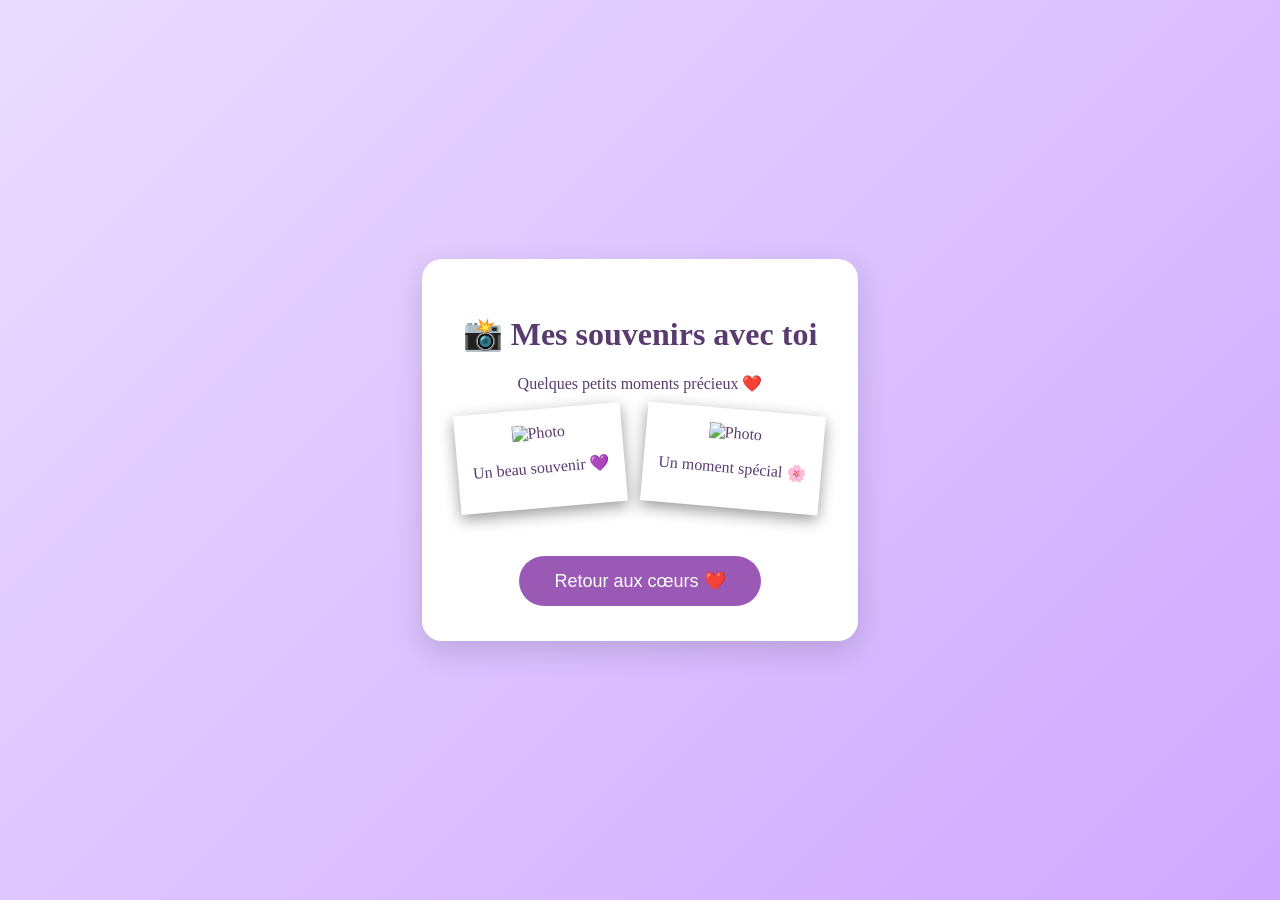
==== gallery.html @ b82ee3a3 "Create gallery.html" ====
<!DOCTYPE html>
<html lang="fr">

<head>

<meta charset="UTF-8">
<meta name="viewport" content="width=device-width, initial-scale=1.0">

<title>Mes souvenirs 📸</title>

<link rel="stylesheet" href="style.css">

</head>


<body>


<div class="page">


<div class="letter">


<h1>
📸 Mes souvenirs avec toi
</h1>


<p>
Quelques petits moments précieux ❤️
</p>


<div style="
display:flex;
gap:20px;
justify-content:center;
flex-wrap:wrap;
">


<div style="
background:white;
padding:15px;
box-shadow:0 5px 15px #999;
transform:rotate(-5deg);
">

<img 
src="https://via.placeholder.com/200"
alt="Photo"
width="200">

<p>
Un beau souvenir 💜
</p>

</div>



<div style="
background:white;
padding:15px;
box-shadow:0 5px 15px #999;
transform:rotate(5deg);
">

<img 
src="https://via.placeholder.com/200"
alt="Photo"
width="200">

<p>
Un moment spécial 🌸
</p>

</div>



</div>


<br>


<button onclick="retour()">
Retour aux cœurs ❤️
</button>


</div>


</div>



<script>

function retour(){

window.location.href="menu.html";

}

</script>



</body>

</html>
---- style.css ----
* {
    box-sizing: border-box;
}

body {
    margin: 0;
    font-family: Georgia, serif;
    background: linear-gradient(135deg, #eadcff, #cfa8ff);
    min-height: 100vh;
    overflow-x: hidden;
    color: #5a3b70;
}

.page {
    min-height: 100vh;
    display: flex;
    justify-content: center;
    align-items: center;
    flex-direction: column;
    text-align: center;
    padding: 20px;
}

/* Sparkles background */
.sparkle {
    position: fixed;
    width: 8px;
    height: 8px;
    background: #fff7d6;
    border-radius: 50%;
    animation: sparkle 3s infinite;
}

@keyframes sparkle {
    0%,100% {
        opacity: 0.2;
        transform: scale(1);
    }
    50% {
        opacity: 1;
        transform: scale(1.8);
    }
}

/* Envelope */
.envelope {
    width: 260px;
    height: 170px;
    background: linear-gradient(#f7d774, #d9a92e);
    position: relative;
    border-radius: 12px;
    box-shadow: 0 15px 30px rgba(0,0,0,.2);
    animation: drop 2s ease;
}

@keyframes drop {
    from {
        transform: translateY(-500px);
    }
    to {
        transform: translateY(0);
    }
}

.flap {
    position: absolute;
    top: 0;
    width: 0;
    height: 0;
    border-left: 130px solid transparent;
    border-right: 130px solid transparent;
    border-top: 90px solid #ffe69a;
    transform-origin: top;
}

.seal {
    position: absolute;
    top: 70px;
    left: 105px;
    width: 50px;
    height: 50px;
    background: #c94c7c;
    border-radius: 50%;
    color: white;
    display: flex;
    justify-content: center;
    align-items: center;
    font-size: 25px;
}

/* Teddy */
.teddy {
    font-size: 80px;
    animation: bounce 2s infinite;
}

@keyframes bounce {
    50% {
        transform: translateY(-15px);
    }
}

/* Buttons */
button {
    margin-top: 30px;
    padding: 14px 35px;
    border: none;
    border-radius: 40px;
    background: #9b59b6;
    color: white;
    font-size: 18px;
    cursor: pointer;
}

button:hover {
    background: #7d3c98;
}

/* Letter */
.letter {
    background: white;
    max-width: 500px;
    padding: 35px;
    border-radius: 20px;
    box-shadow: 0 10px 30px rgba(0,0,0,.15);
    animation: openLetter 2s;
}

@keyframes openLetter {
    from {
        opacity:0;
        transform: translateY(50px);
    }
    to {
        opacity:1;
        transform: translateY(0);
    }
}
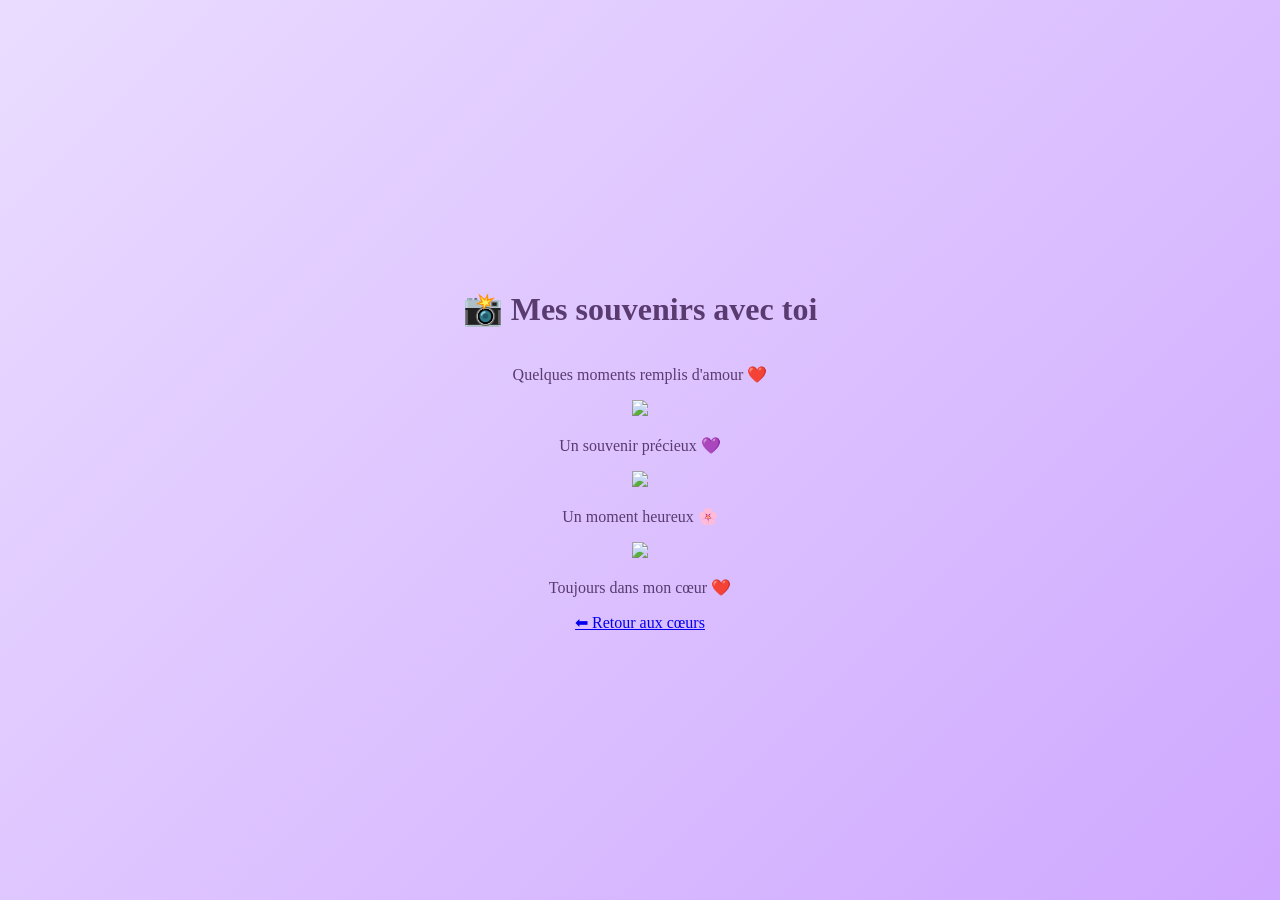
==== commit 920bd0ac: "Update gallery.html" ====
--- a/gallery.html
+++ b/gallery.html
@@ -19,77 +19,51 @@
 <div class="page">
 
 
-<div class="letter">
-
-
 <h1>
 📸 Mes souvenirs avec toi
 </h1>
 
 
 <p>
-Quelques petits moments précieux ❤️
+Quelques moments remplis d'amour ❤️
 </p>
 
 
-<div style="
-display:flex;
-gap:20px;
-justify-content:center;
-flex-wrap:wrap;
-">
+
+<div class="gallery">
 
 
-<div style="
-background:white;
-padding:15px;
-box-shadow:0 5px 15px #999;
-transform:rotate(-5deg);
-">
+<div class="photo-card rotate-left">
 
-<img 
-src="https://via.placeholder.com/200"
-alt="Photo"
-width="200">
+<img src="https://via.placeholder.com/250">
 
 <p>
-Un beau souvenir 💜
+Un souvenir précieux 💜
 </p>
 
 </div>
 
 
 
-<div style="
-background:white;
-padding:15px;
-box-shadow:0 5px 15px #999;
-transform:rotate(5deg);
-">
+<div class="photo-card">
 
-<img 
-src="https://via.placeholder.com/200"
-alt="Photo"
-width="200">
+<img src="https://via.placeholder.com/250">
 
 <p>
-Un moment spécial 🌸
+Un moment heureux 🌸
 </p>
 
 </div>
 
 
 
-</div>
+<div class="photo-card rotate-right">
 
+<img src="https://via.placeholder.com/250">
 
-<br>
-
-
-<button onclick="retour()">
-Retour aux cœurs ❤️
-</button>
-
+<p>
+Toujours dans mon cœur ❤️
+</p>
 
 </div>
 
@@ -98,15 +72,12 @@
 
 
 
-<script>
+<a href="menu.html" class="back-button">
+⬅ Retour aux cœurs
+</a>
 
-function retour(){
 
-window.location.href="menu.html";
-
-}
-
-</script>
+</div>
 
 
 
--- a/style.css
+++ b/style.css
@@ -134,5 +134,149 @@
     to {
         opacity:1;
         transform: translateY(0);
-    }
-}
+        /* Heart menu animation */
+.heart-button {
+    font-size: 70px;
+    background: transparent;
+    animation: heartBeat 1.5s infinite;
+    cursor: pointer;
+    border: none;
+}
+
+.heart-button:hover {
+    transform: scale(1.2);
+}
+
+
+@keyframes heartBeat {
+
+    0%,100% {
+        transform: scale(1);
+    }
+
+    50% {
+        transform: scale(1.15);
+    }
+
+}
+
+
+/* Soft fade when pages open */
+.page {
+    animation: pageFade 1.5s ease;
+}
+
+
+@keyframes pageFade {
+
+    from {
+        opacity:0;
+        transform: translateY(20px);
+    }
+
+    to {
+        opacity:1;
+        transform: translateY(0);
+    }
+
+}
+
+
+/* Back button */
+.back-button {
+    background:#d63384;
+    color:white;
+    padding:12px 25px;
+    border-radius:30px;
+    text-decoration:none;
+    display:inline-block;
+    margin-top:25px;
+}
+    }
+}w
+.inside-letter {
+    display:none;
+    position:absolute;
+    background:white;
+    width:200px;
+    height:130px;
+    top:-80px;
+    left:30px;
+    border-radius:10px;
+    animation: letterRise 1.5s ease;
+    display:none;
+    justify-content:center;
+    align-items:center;
+    font-size:50px;
+}
+
+
+.envelope.open .flap {
+    transform:rotateX(180deg);
+}
+
+
+.flap {
+    transition:1s;
+}
+
+
+@keyframes letterRise {
+
+    from {
+        transform:translateY(40px);
+        opacity:0;
+    }
+
+    to {
+        transform:translateY(0);
+        opacity:1
+        .password-box {
+
+background:white;
+border-radius:30px;
+padding:30px;
+display:flex;
+gap:30px;
+align-items:center;
+box-shadow:0 15px 40px rgba(0,0,0,.2);
+animation:pageFade 1.5s;
+
+}
+
+
+.password-image {
+
+font-size:90px;
+background:#eadcff;
+padding:30px;
+border-radius:30px;
+
+}
+
+
+.password-content input {
+
+padding:15px;
+border-radius:30px;
+border:2px solid #d9a92e;
+font-size:18px;
+text-align:center;
+width:200px;
+
+}
+
+
+@media(max-width:600px){
+
+.password-box{
+
+flex-direction:column;
+
+}
+
+}
+    }
+
+}
+w
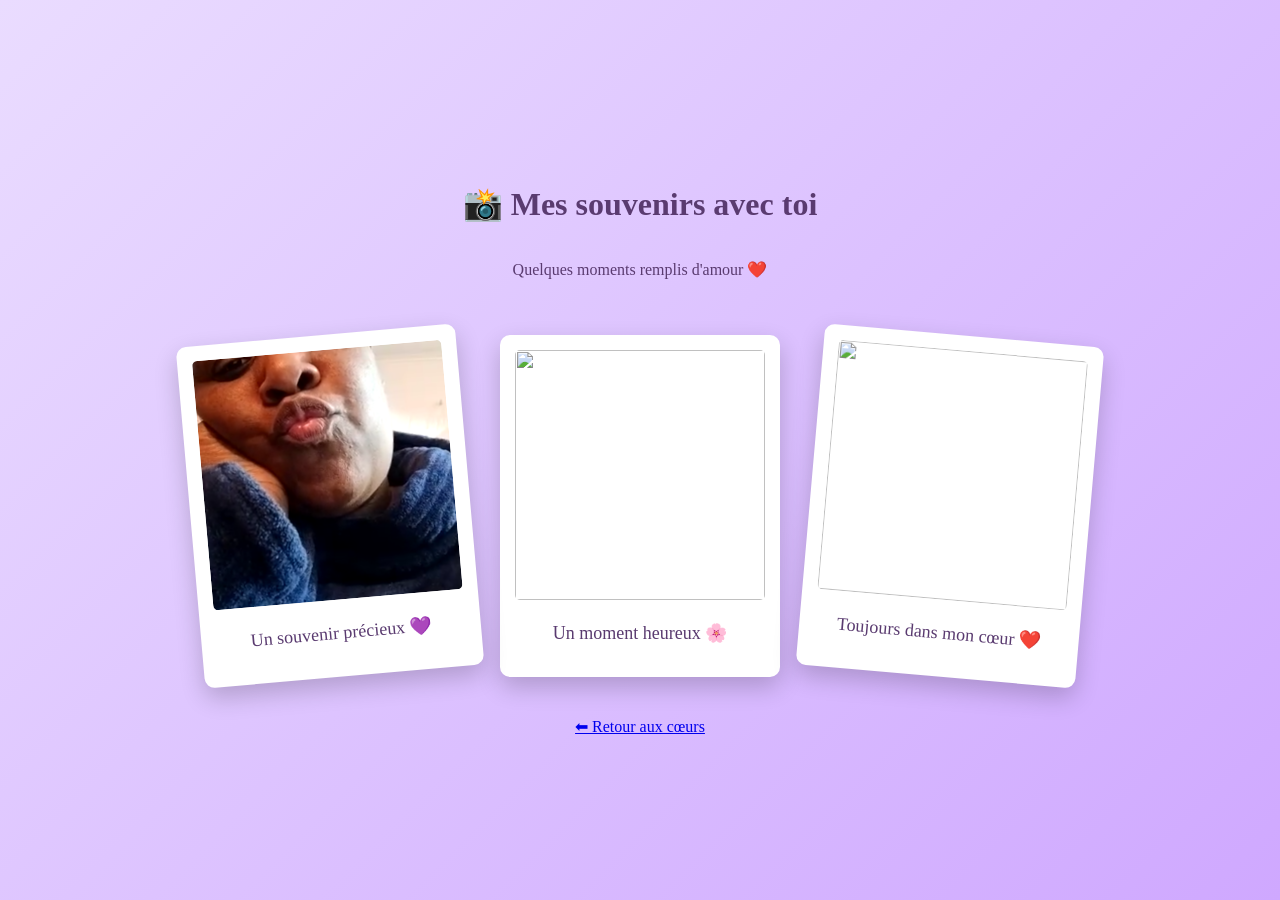
==== commit fc65a737: "Update gallery.html" ====
--- a/gallery.html
+++ b/gallery.html
@@ -35,7 +35,7 @@
 
 <div class="photo-card rotate-left">
 
-<img src="https://via.placeholder.com/250">
+<img src="Screenshot_20260303-183805.WhatsApp_Original.png">
 
 <p>
 Un souvenir précieux 💜
@@ -47,7 +47,7 @@
 
 <div class="photo-card">
 
-<img src="https://via.placeholder.com/250">
+<img src="">
 
 <p>
 Un moment heureux 🌸
@@ -59,7 +59,7 @@
 
 <div class="photo-card rotate-right">
 
-<img src="https://via.placeholder.com/250">
+<img src="">
 
 <p>
 Toujours dans mon cœur ❤️
--- a/style.css
+++ b/style.css
@@ -272,6 +272,7 @@
 .password-box{
 
 flex-direction:column;
+    
 
 }
 
@@ -280,3 +281,285 @@
 
 }
 w
+.welcome-card {
+
+background:white;
+padding:45px;
+border-radius:35px;
+box-shadow:0 15px 40px rgba(0,0,0,.2);
+animation:welcome 2s ease;
+
+}
+
+
+.welcome-card h1 {
+
+font-size:45px;
+color:#9b59b6;
+
+}
+
+
+.big-heart {
+
+font-size:100px;
+animation:heartBeat 1.5s infinite;
+
+}
+
+
+@keyframes welcome {
+
+from {
+
+opacity:0;
+transform:scale(.7);
+
+}
+
+to {
+
+opacity:1;
+transform:scale(1);
+
+}
+
+}
+.hearts {
+
+display:flex;
+gap:40px;
+justify-content:center;
+flex-wrap:wrap;
+margin-top:40px;
+
+}
+
+
+.heart-card {
+
+font-size:90px;
+cursor:pointer;
+display:flex;
+flex-direction:column;
+align-items:center;
+animation:heartFloat 2s infinite;
+
+transition:.4s;
+
+}
+
+
+.heart-card span {
+
+font-size:18px;
+color:#7d3c98;
+margin-top:10px;
+
+}
+
+
+.heart-card:hover {
+
+transform:scale(1.25);
+
+}
+
+
+@keyframes heartFloat {
+
+0%,100%{
+
+transform:translateY(0);
+
+}
+
+50%{
+
+transform:translateY(-15px);
+
+}
+
+}
+.small-envelope {
+
+width:260px;
+height:170px;
+background:#f4c542;
+border-radius:15px;
+position:relative;
+box-shadow:0 15px 30px rgba(0,0,0,.2);
+margin:30px;
+
+}
+
+
+.small-flap {
+
+position:absolute;
+width:0;
+height:0;
+border-left:130px solid transparent;
+border-right:130px solid transparent;
+border-top:90px solid #ffe69a;
+transition:1s;
+transform-origin:top;
+
+}
+
+
+.small-seal {
+
+position:absolute;
+top:70px;
+left:105px;
+font-size:40px;
+
+}
+
+
+.opened .small-flap {
+
+transform:rotateX(180deg);
+
+}
+
+
+
+.hidden-letter {
+
+opacity:0;
+transform:translateY(50px);
+transition:1.5s;
+
+}
+
+
+.show-letter {
+
+opacity:1;
+transform:translateY(0);
+
+}
+.gallery {
+
+display:flex;
+gap:30px;
+justify-content:center;
+flex-wrap:wrap;
+margin:40px;
+
+}
+
+
+
+.photo-card {
+
+background:white;
+padding:15px;
+border-radius:10px;
+box-shadow:0 10px 25px rgba(0,0,0,.2);
+animation:photoAppear 1.5s;
+}
+
+
+
+.photo-card img {
+
+width:250px;
+height:250px;
+object-fit:cover;
+border-radius:5px;
+
+}
+
+
+
+.photo-card p {
+
+font-size:18px;
+
+}
+
+
+
+.rotate-left {
+
+transform:rotate(-5deg);
+
+}
+
+
+
+.rotate-right {
+
+transform:rotate(5deg);
+
+}
+
+
+
+@keyframes photoAppear {
+
+from {
+
+opacity:0;
+transform:translateY(50px);
+
+}
+
+to {
+
+opacity:1;
+
+}
+
+}
+.tv {
+
+background:#8e5bb7;
+padding:25px;
+border-radius:35px;
+box-shadow:0 20px 40px rgba(0,0,0,.3);
+animation:tvGlow 3s infinite;
+
+}
+
+
+.screen {
+
+background:black;
+padding:15px;
+border-radius:20px;
+
+}
+
+
+.screen iframe {
+
+width:320px;
+height:200px;
+border-radius:15px;
+
+}
+
+
+
+.buttons {
+
+margin-top:15px;
+font-size:25px;
+
+}
+
+
+
+@keyframes tvGlow {
+
+50% {
+
+transform:scale(1.03);
+
+}
+
+}
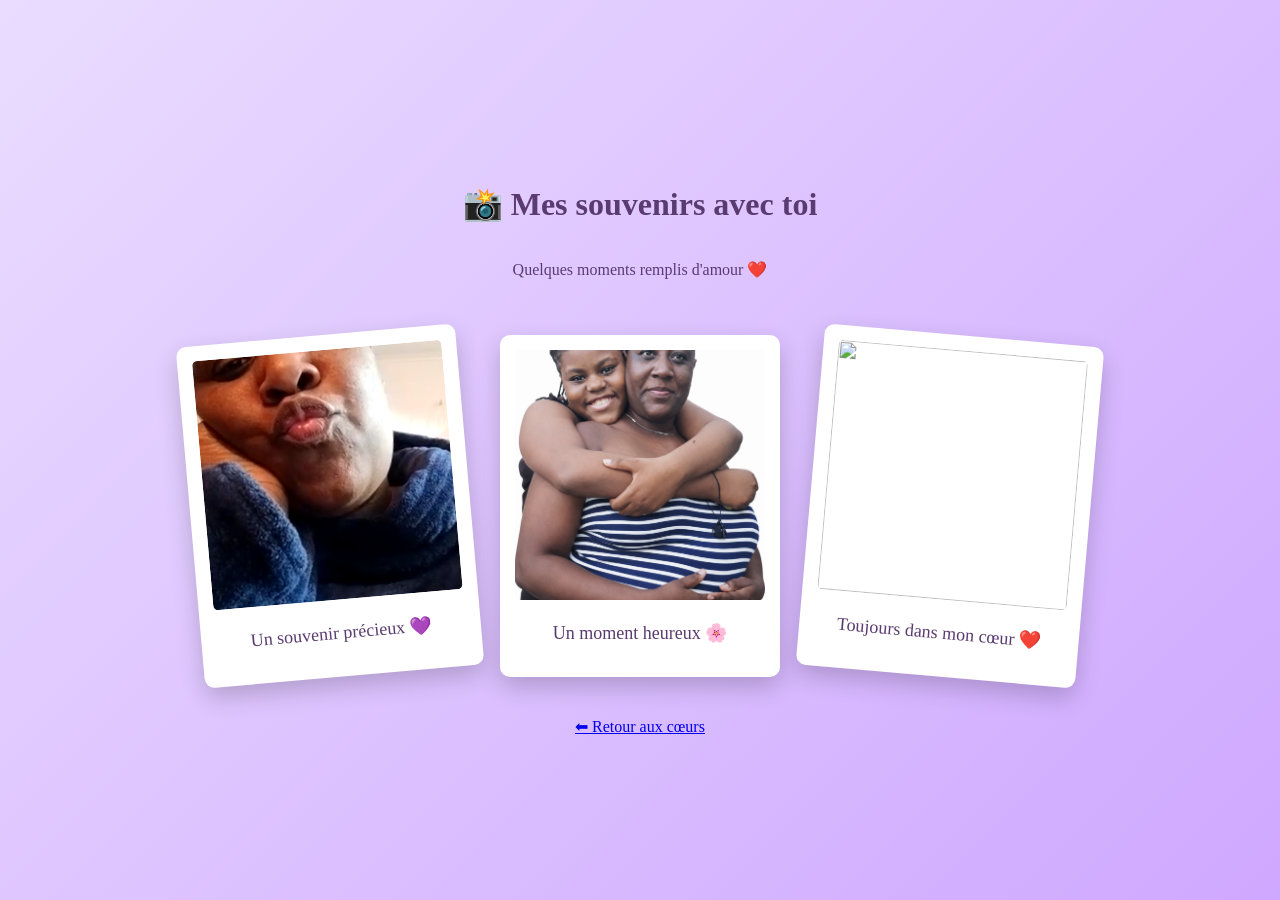
==== commit aaf42b6a: "Update gallery.html" ====
--- a/gallery.html
+++ b/gallery.html
@@ -47,7 +47,7 @@
 
 <div class="photo-card">
 
-<img src="">
+<img src="file_000000009a0471fd92dfb097ad39efaf_Original.png">
 
 <p>
 Un moment heureux 🌸
